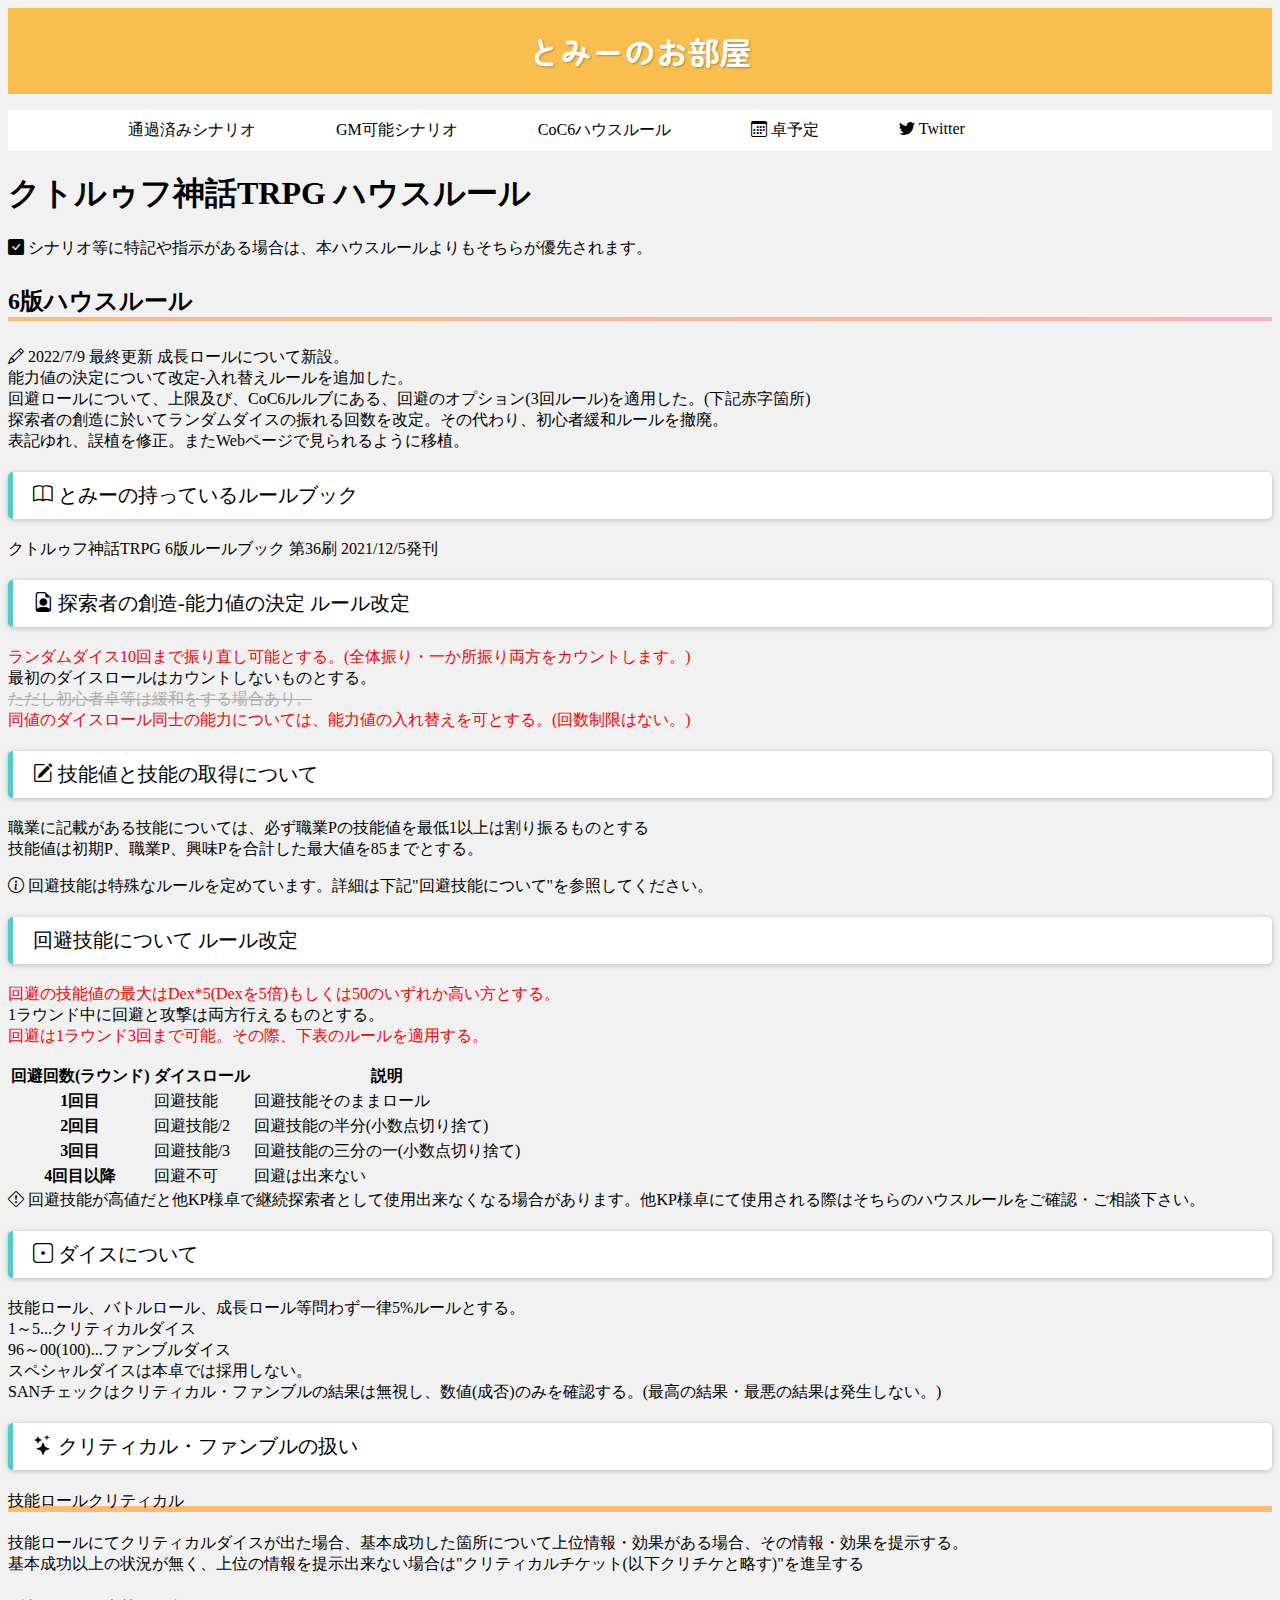
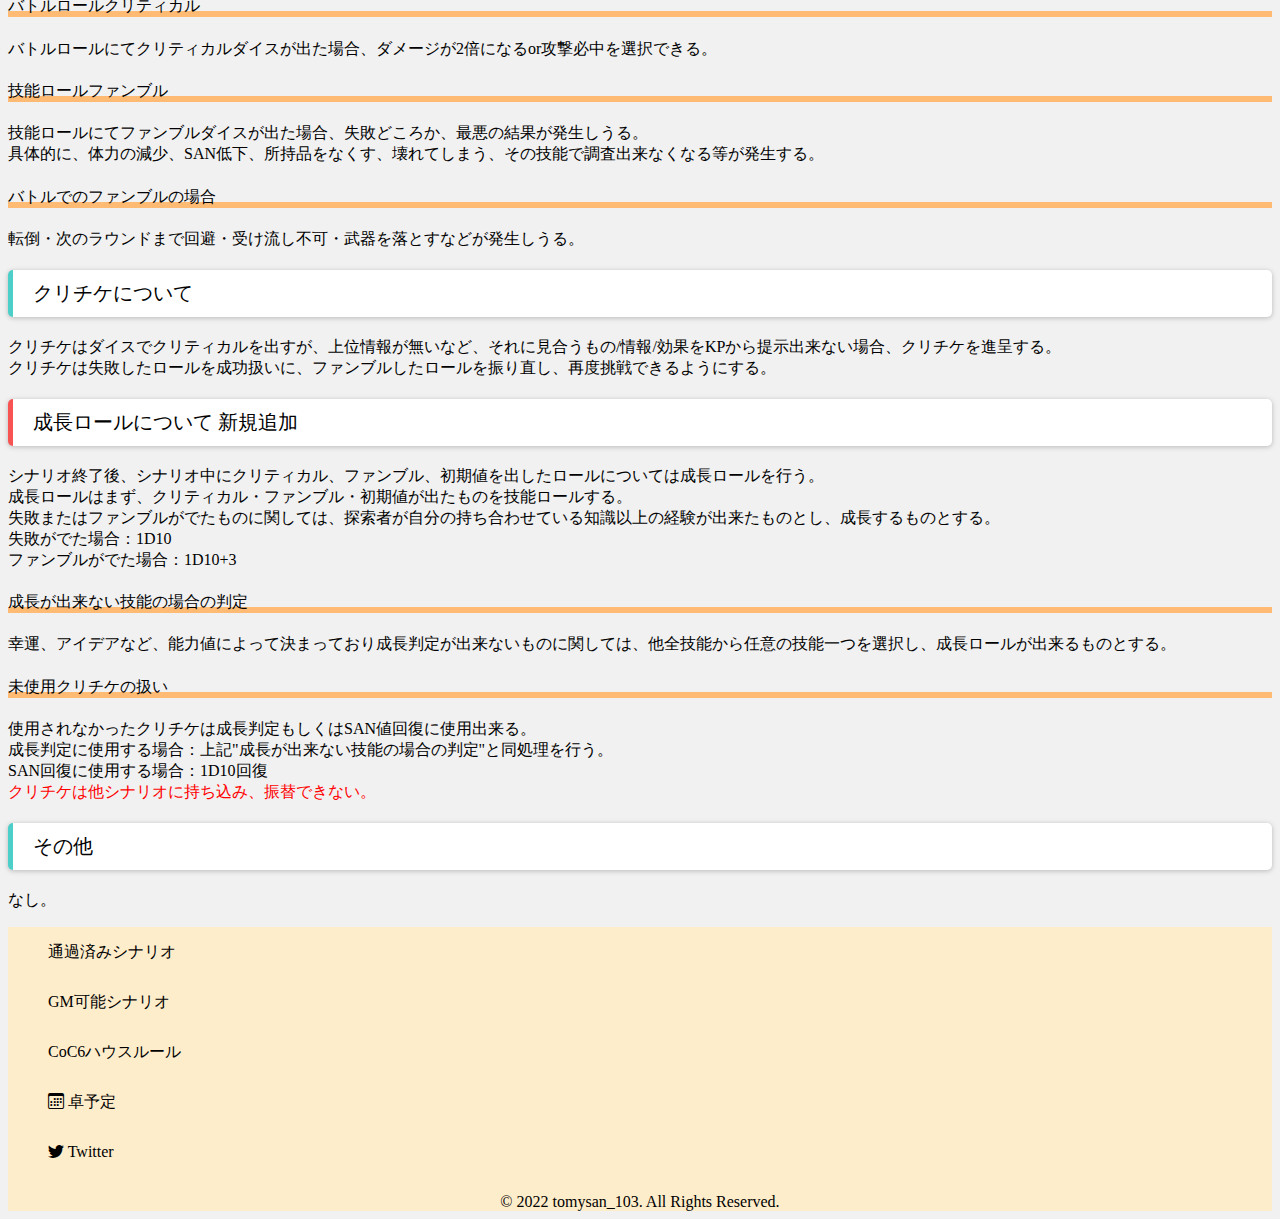
==== cochouserule.html @ fd196ecf "新規作成" ====
<!DOCTYPE html>
<html lang="ja">
<head>
  <meta charset="UTF-8">
  <meta http-equiv="X-UA-Compatible" content="IE=edge">
  <meta name="viewport" content="width=device-width, initial-scale=1.0">
  <title>とみーのお部屋</title>
  <link href="https://cdn.jsdelivr.net/npm/bootstrap@5.0.2/dist/css/bootstrap.min.css" rel="stylesheet" integrity="sha384-EVSTQN3/azprG1Anm3QDgpJLIm9Nao0Yz1ztcQTwFspd3yD65VohhpuuCOmLASjC" crossorigin="anonymous">
  <link rel="stylesheet" href="https://cdn.jsdelivr.net/npm/bootstrap-icons@1.8.0/font/bootstrap-icons.css">
  <link rel="stylesheet" href="css/style.css">
</head>
<body>
  <header>
    <div class="header-logo container-fluid">
      <h1>とみーのお部屋</h1>
    </div>
    <div class="header-menu">
      <ul>
        <li><a href="passscenario.html" class="menu-list">通過済みシナリオ</a></li>
        <li><a href="gmlist.html" class="menu-list">GM可能シナリオ</a></li>
        <li><a href="cochouserule.html" class="menu-list">CoC6ハウスルール</a></li>
        <li><a href="https://freecalend.com/open/mem146824_nopopon" class="menu-list"><i class="bi bi-calendar3"></i> 卓予定</a></li>
        <li><a href="https://twitter.com/tomysan_103" class="menu-list"><i class="bi bi-twitter"></i> Twitter</a></li>
      </ul>
    </div>
    <div class="dropdown container-fluid header-menu-sp">
      <button class="btn btn-secondary dropdown-toggle" type="button" id="dropdownMenu2" data-bs-toggle="dropdown" aria-expanded="false">
        メニュー
      </button>
      <ul class="dropdown-menu" aria-labelledby="dropdownMenu2">
        <li><button class="dropdown-item" type="button"><a href="passscenario.html" class="menu-list">通過済みシナリオ</a></button></li>
        <li><button class="dropdown-item" type="button"><a href="gmlist.html" class="menu-list">GM可能シナリオ</a></button></li>
        <li><button class="dropdown-item" type="button"><a href="cochouserule.html" class="menu-list">CoC6ハウスルール</a></button></li>
        <li><button class="dropdown-item" type="button"><a href="https://freecalend.com/open/mem146824_nopopon" class="menu-list"><i class="bi bi-calendar3"></i> 卓予定</a></button></li>
        <li><button class="dropdown-item" type="button"><a href="https://twitter.com/tomysan_103" class="menu-list"><i class="bi bi-twitter"></i> Twitter</a></button></li>
      </ul>
    </div>
  </header>
  <div class="content-main container-md">
    <h1>クトルゥフ神話TRPG ハウスルール</h1>
    <div class="alert alert-info" role="alert"><i class="bi bi-check-square-fill"></i> シナリオ等に特記や指示がある場合は、本ハウスルールよりもそちらが優先されます。</div>
    <h2>6版ハウスルール</h2>
    <div class="alert alert-info" role="alert"><i class="bi bi-pencil"></i> 2022/7/9 最終更新 成長ロールについて新設。<br>能力値の決定について改定-入れ替えルールを追加した。<br>回避ロールについて、上限及び、CoC6ルルブにある、回避のオプション(3回ルール)を適用した。(下記赤字箇所)<br>探索者の創造に於いてランダムダイスの振れる回数を改定。その代わり、初心者緩和ルールを撤廃。<br>表記ゆれ、誤植を修正。またWebページで見られるように移植。</div>
    <h3><i class="bi bi-book"></i> とみーの持っているルールブック</h3>
    <p>クトルゥフ神話TRPG 6版ルールブック 第36刷 2021/12/5発刊</p>
    <h3><i class="bi bi-file-earmark-person"></i> 探索者の創造-能力値の決定 <span class="badge bg-info text-dark">ルール改定</span></h3>
    <p><span class="important-text">ランダムダイス10回まで振り直し可能とする。(全体振り・一か所振り両方をカウントします。)</span><br>
    最初のダイスロールはカウントしないものとする。<br>
    <span class="delete-rule">ただし初心者卓等は緩和をする場合あり。</span><br>
    <span class="important-text">同値のダイスロール同士の能力については、能力値の入れ替えを可とする。(回数制限はない。)</span></p>
    <h3><i class="bi bi-pencil-square"></i> 技能値と技能の取得について</h3>
    <p>職業に記載がある技能については、必ず職業Pの技能値を最低1以上は割り振るものとする<br>
    技能値は初期P、職業P、興味Pを合計した最大値を85までとする。</p>
    <div class="alert alert-warning" role="alert"><i class="bi bi-info-circle"></i> 回避技能は特殊なルールを定めています。詳細は下記"回避技能について"を参照してください。</div>
    <h3>回避技能について  <span class="badge bg-info text-dark">ルール改定</span></h3>
    <p><span class="important-text">回避の技能値の最大はDex*5(Dexを5倍)もしくは50のいずれか高い方とする。</span><br>
    1ラウンド中に回避と攻撃は両方行えるものとする。<br>
    <span class="important-text">回避は1ラウンド3回まで可能。その際、下表のルールを適用する。</span></p>
    <table class="table">
      <thead>
        <tr>
          <th scope="col">回避回数(ラウンド)</th>
          <th scope="col">ダイスロール</th>
          <th scope="col">説明</th>
        </tr>
      </thead>
      <tbody>
        <tr>
          <th scope="row">1回目</th>
          <td>回避技能</td>
          <td>回避技能そのままロール</td>
        </tr>
        <tr>
          <th scope="row">2回目</th>
          <td>回避技能/2</td>
          <td>回避技能の半分(小数点切り捨て)</td>
        </tr>
        <tr>
          <th scope="row">3回目</th>
          <td>回避技能/3</td>
          <td>回避技能の三分の一(小数点切り捨て)</td>
        </tr>
        <tr>
          <th scope="row">4回目以降</th>
          <td>回避不可</td>
          <td>回避は出来ない</td>
        </tr>
      </tbody>
    </table>
    <div class="alert alert-danger" role="alert"><i class="bi bi-exclamation-diamond"></i> 回避技能が高値だと他KP様卓で継続探索者として使用出来なくなる場合があります。他KP様卓にて使用される際はそちらのハウスルールをご確認・ご相談下さい。</div>
    <h3><i class="bi bi-dice-1"></i> ダイスについて</h3>
    <p>技能ロール、バトルロール、成長ロール等問わず一律5%ルールとする。<br>
    1～5...クリティカルダイス<br>
    96～00(100)...ファンブルダイス<br>
    スペシャルダイスは本卓では採用しない。<br>
    SANチェックはクリティカル・ファンブルの結果は無視し、数値(成否)のみを確認する。(最高の結果・最悪の結果は発生しない。)</p>
    <h3><i class="bi bi-stars"></i> クリティカル・ファンブルの扱い</h3>
    <h4>技能ロールクリティカル</h4>
    <p>技能ロールにてクリティカルダイスが出た場合、基本成功した箇所について上位情報・効果がある場合、その情報・効果を提示する。<br>
    基本成功以上の状況が無く、上位の情報を提示出来ない場合は"クリティカルチケット(以下クリチケと略す)"を進呈する</p>
    <h4>バトルロールクリティカル</h4>
    <p>バトルロールにてクリティカルダイスが出た場合、ダメージが2倍になるor攻撃必中を選択できる。</p>
    <h4>技能ロールファンブル</h4>
    <p>技能ロールにてファンブルダイスが出た場合、失敗どころか、最悪の結果が発生しうる。<br>
    具体的に、体力の減少、SAN低下、所持品をなくす、壊れてしまう、その技能で調査出来なくなる等が発生する。</p>
    <h4>バトルでのファンブルの場合</h4>
    <p>転倒・次のラウンドまで回避・受け流し不可・武器を落とすなどが発生しうる。</p>
    <h3>クリチケについて</h3>
    <p>クリチケはダイスでクリティカルを出すが、上位情報が無いなど、それに見合うもの/情報/効果をKPから提示出来ない場合、クリチケを進呈する。<br>
    クリチケは失敗したロールを成功扱いに、ファンブルしたロールを振り直し、再度挑戦できるようにする。</p>
    <h3 class="new-rule">成長ロールについて <span class="badge bg-primary">新規追加</span></h3>
    <p>シナリオ終了後、シナリオ中にクリティカル、ファンブル、初期値を出したロールについては成長ロールを行う。<br>
    成長ロールはまず、クリティカル・ファンブル・初期値が出たものを技能ロールする。<br>
    失敗またはファンブルがでたものに関しては、探索者が自分の持ち合わせている知識以上の経験が出来たものとし、成長するものとする。<br>
    失敗がでた場合：1D10<br>
    ファンブルがでた場合：1D10+3</p>
    <h4>成長が出来ない技能の場合の判定</h4>
    <p>幸運、アイデアなど、能力値によって決まっており成長判定が出来ないものに関しては、他全技能から任意の技能一つを選択し、成長ロールが出来るものとする。</p>
    <h4>未使用クリチケの扱い</h4>
    <p>使用されなかったクリチケは成長判定もしくはSAN値回復に使用出来る。<br>
    成長判定に使用する場合：上記"成長が出来ない技能の場合の判定"と同処理を行う。<br>
    SAN回復に使用する場合：1D10回復<br>
    <span class="important-text">クリチケは他シナリオに持ち込み、振替できない。</span></p>
    <h3>その他</h3>
    <p>なし。</p>
  </div>
  <footer>
    <div class="footer-menu">
      <ul>
        <li><a href="passscenario.html" class="menu-list footer-list">通過済みシナリオ</a></li>
        <li><a href="gmlist.html" class="menu-list footer-list">GM可能シナリオ</a></li>
        <li><a href="cochouserule.html" class="menu-list footer-list">CoC6ハウスルール</a></li>
        <li><a href="https://freecalend.com/open/mem146824_nopopon" class="menu-list footer-list"><i class="bi bi-calendar3"></i> 卓予定</a></li>
        <li><a href="https://twitter.com/tomysan_103" class="menu-list footer-list"><i class="bi bi-twitter"></i> Twitter</a></li>
      </ul>
    </div>
    <div class="footer-copyright">
      <p>&copy; 2022 tomysan_103. All Rights Reserved.</p>
    </div>
  </footer>
  <script src="https://cdn.jsdelivr.net/npm/bootstrap@5.0.2/dist/js/bootstrap.bundle.min.js" integrity="sha384-MrcW6ZMFYlzcLA8Nl+NtUVF0sA7MsXsP1UyJoMp4YLEuNSfAP+JcXn/tWtIaxVXM" crossorigin="anonymous"></script>
</body>
</html>
---- css/style.css ----
@charset "UTF-8";
@import url('https://fonts.googleapis.com/css2?family=Zen+Maru+Gothic&display=swap');
body {
  background-color: #f1f1f1;
}
.header-logo {
  background-color: rgb(249, 191, 78);
  padding: 20px 0;
  text-align: center;
}
.header-logo h1 {
  margin: 0;
  font-family: 'Zen Maru Gothic', sans-serif;
  color: #ffffff;
  text-shadow: 1px 1px 2px rgba(0, 0, 0, 0.3);
}
.header-menu {
  background-color: #ffffff;
}
.header-menu ul {
  display: flex;
  list-style: none;
  padding: 0 0 0 80px;
}
.header-menu li {
  padding: 10px 20px;
}
.header-menu a {
  padding: 10px 20px;
}
.header-menu-sp {
  display: none;
}
.menu-list {
  text-decoration: none;
  color: #000000;
  transition: all 0.2s;
}
.menu-list:hover {
  color: rgb(205, 229, 197);
}
h2 {
  position: relative;
  padding: 0.25em 0;
}
h2:after {
  content: "";
  display: block;
  height: 4px;
  background: -webkit-linear-gradient(to right, rgb(255, 186, 115), #ffb2b2);
  background: linear-gradient(to right, rgb(255, 186, 115), #ffb2b2);
}
h3 {
  border-left: 5px solid #4ccfc9;
  border-radius: 5px;
  text-align: left;
  background-color: #ffffff;
  padding: 10px 20px;
  box-shadow: 0 1px 6px rgba(0, 0, 0, 0.12),0 1px 4px rgba(0, 0, 0, 0.12);
  font-size: 20px;
  font-weight: normal;
}
h4 {
  background: linear-gradient(transparent 70%, #ffba73 70%);
  font-weight: normal;
}
.gm-list {
  margin: 50px 0;
}
.cockp-list h3 {
  border-left: 5px solid #f75353;
}
.new-rule {
  border-left: 5px solid #f75353;
}
.change-rule {
  background: linear-gradient(transparent 60%, rgba(255, 255, 255, 0) 60%, #ffc0cb 85%);
}
.important-text {
  color: red;
}
.delete-rule {
  color: #acacac;
  text-decoration: line-through;
}
footer {
  background-color: rgb(254, 237, 203);
}
.footer-menu a {
  text-decoration: none;
  color: #000000;
}
.footer-menu ul {
  list-style: none;
}
.footer-copyright {
  text-align: center;
}
.footer-list {
  line-height: 50px;
}
.footer-copyright p {
  margin: 0;
}

@media (max-width: 960px) {
  .header-menu ul {
    padding: 0 0 0 20px;
  }
}

@media (max-width: 900px) {
  .header-menu {
    display: none;
  }
  .header-menu-sp {
    display: inline;
    position: fixed;
    top: 10px;
    left: 5px;
    z-index: 10;
  }
}
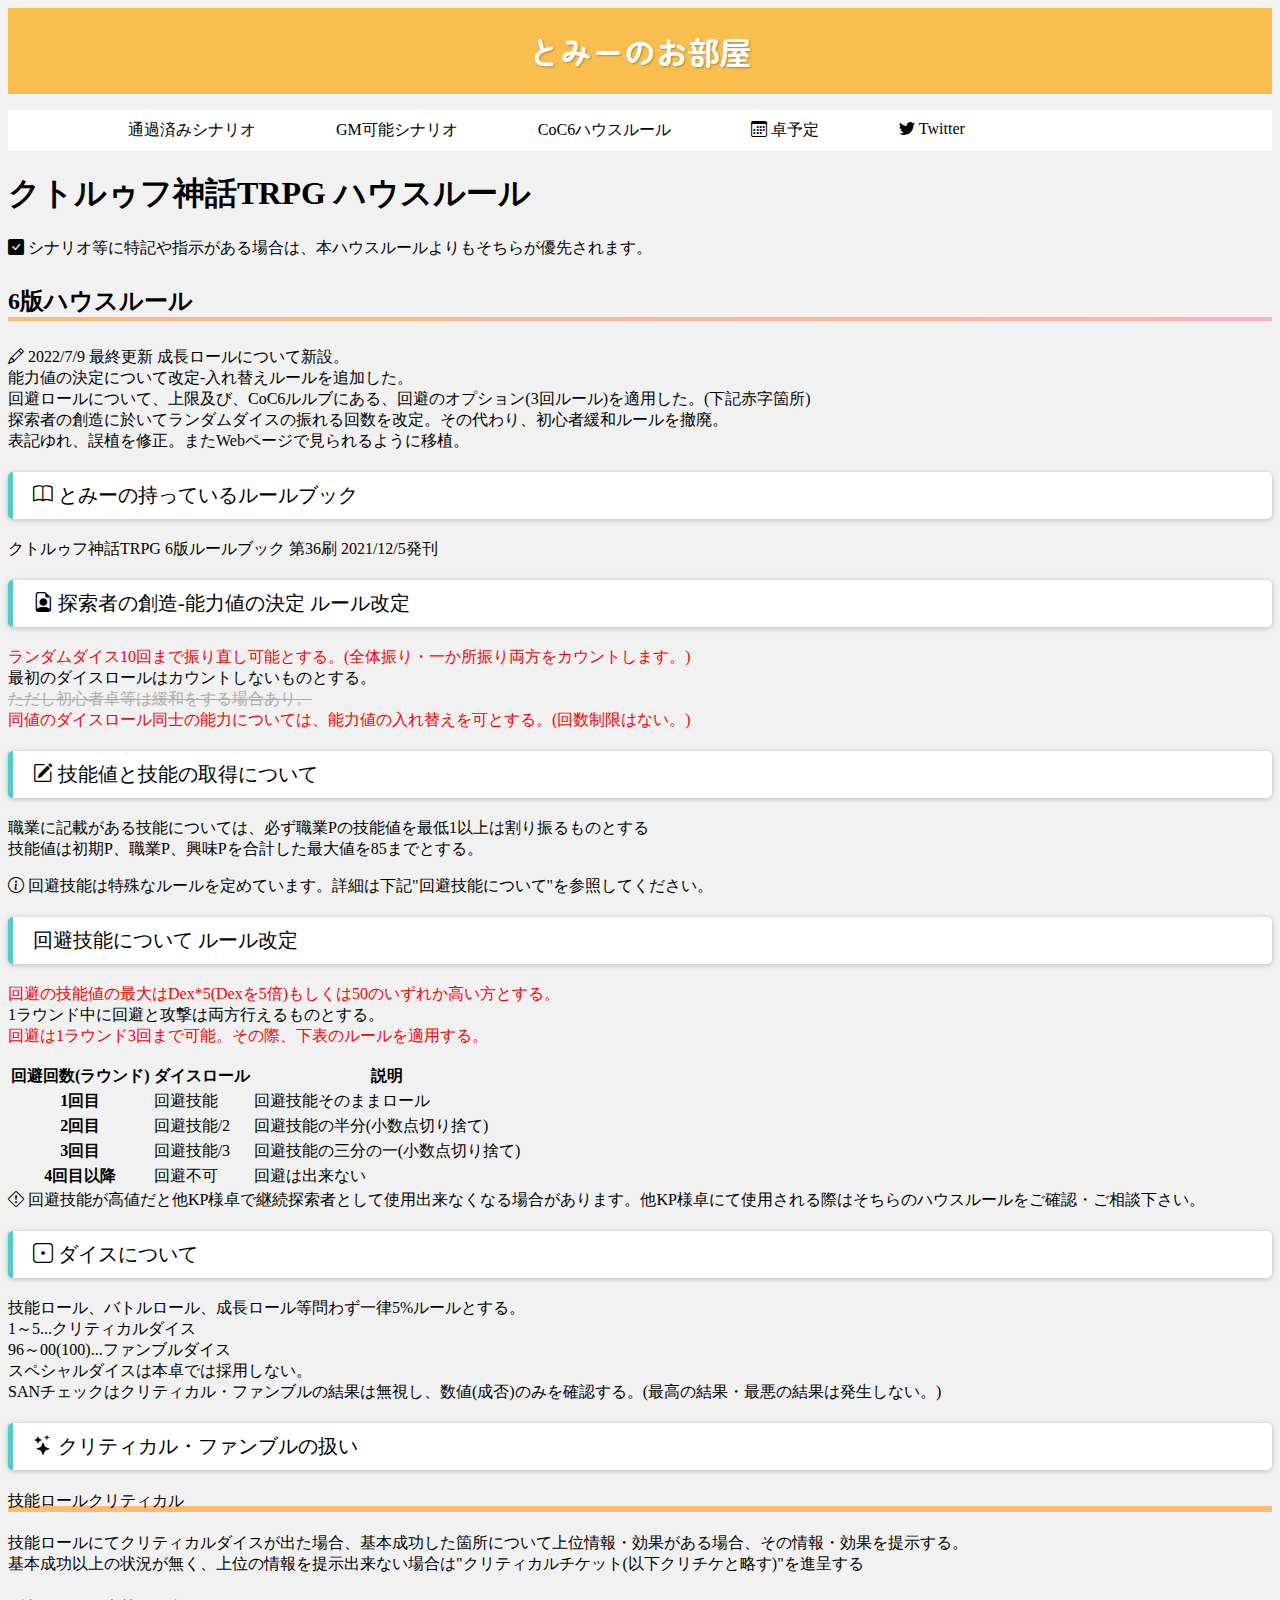
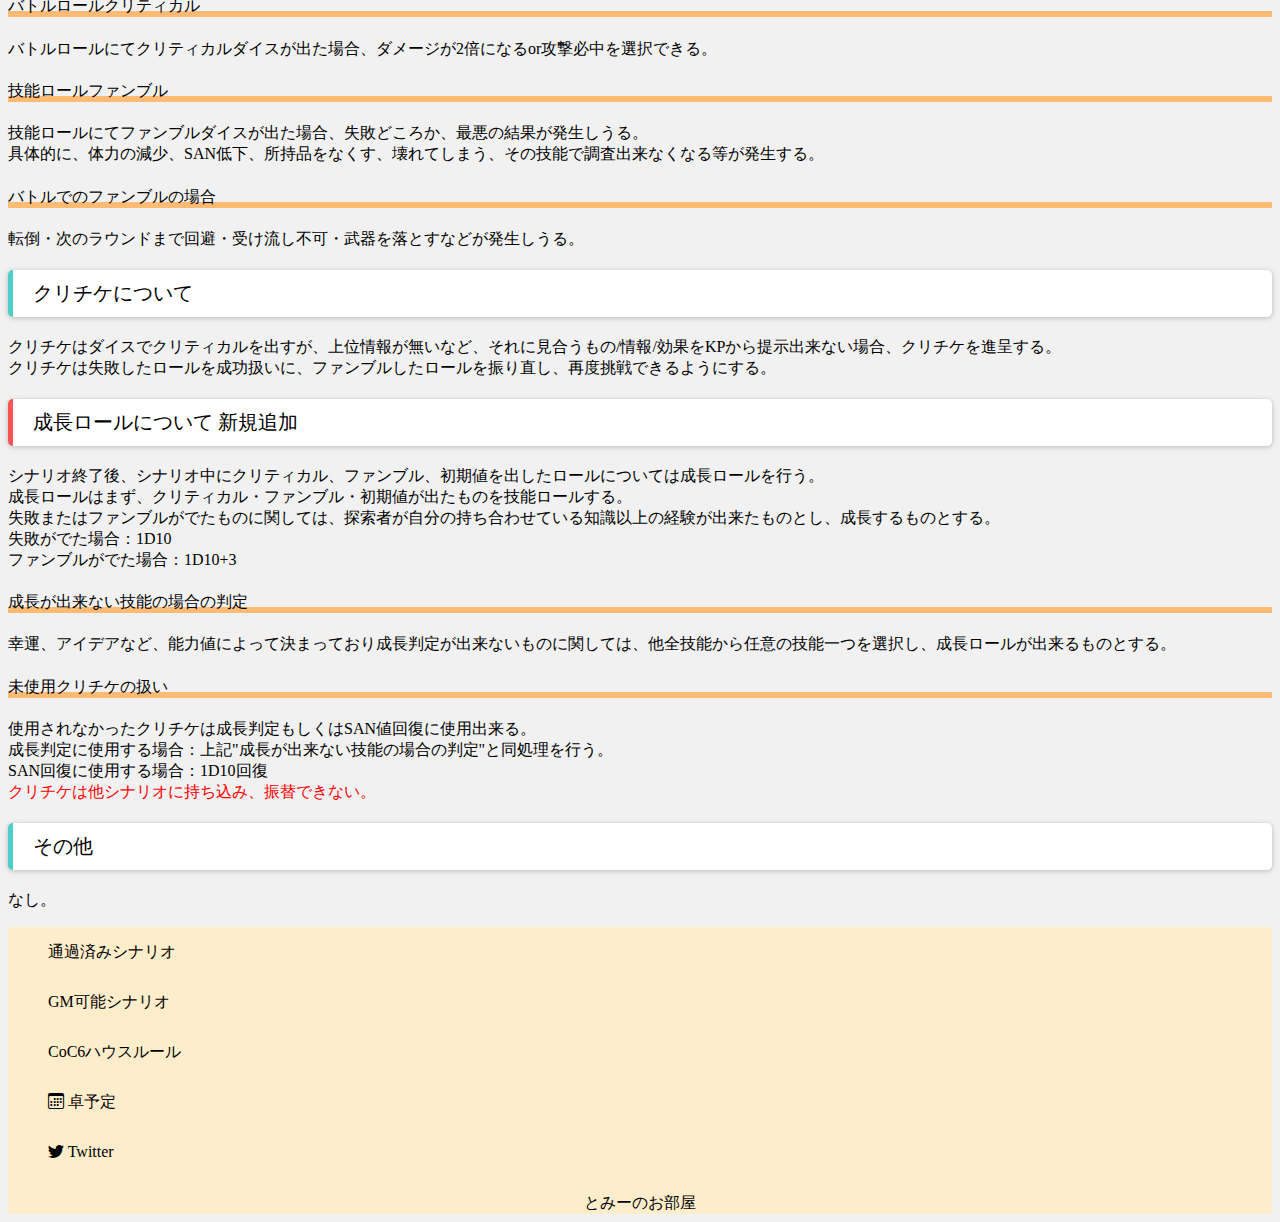
==== commit 6860343c: "誤字修正" ====
--- a/cochouserule.html
+++ b/cochouserule.html
@@ -135,7 +135,7 @@
       </ul>
     </div>
     <div class="footer-copyright">
-      <p>&copy; 2022 tomysan_103. All Rights Reserved.</p>
+      <p>とみーのお部屋</p>
     </div>
   </footer>
   <script src="https://cdn.jsdelivr.net/npm/bootstrap@5.0.2/dist/js/bootstrap.bundle.min.js" integrity="sha384-MrcW6ZMFYlzcLA8Nl+NtUVF0sA7MsXsP1UyJoMp4YLEuNSfAP+JcXn/tWtIaxVXM" crossorigin="anonymous"></script>
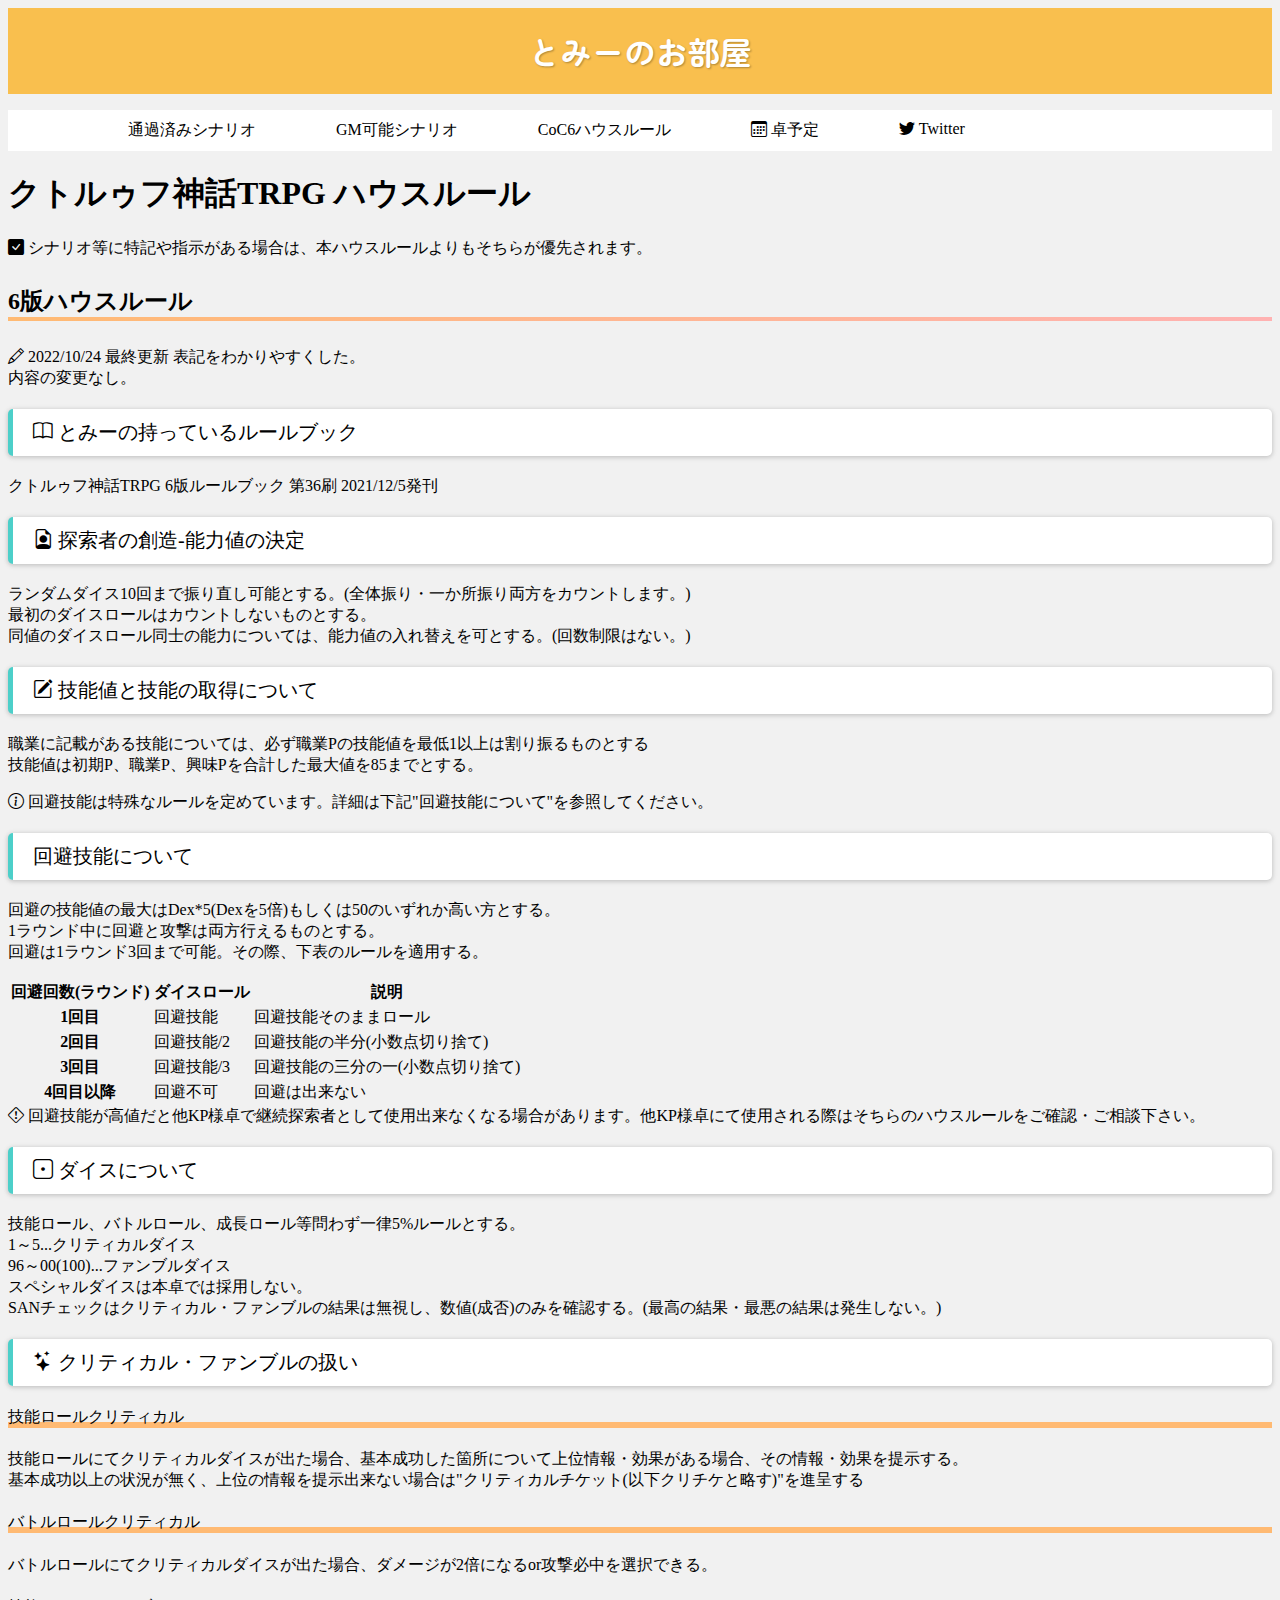
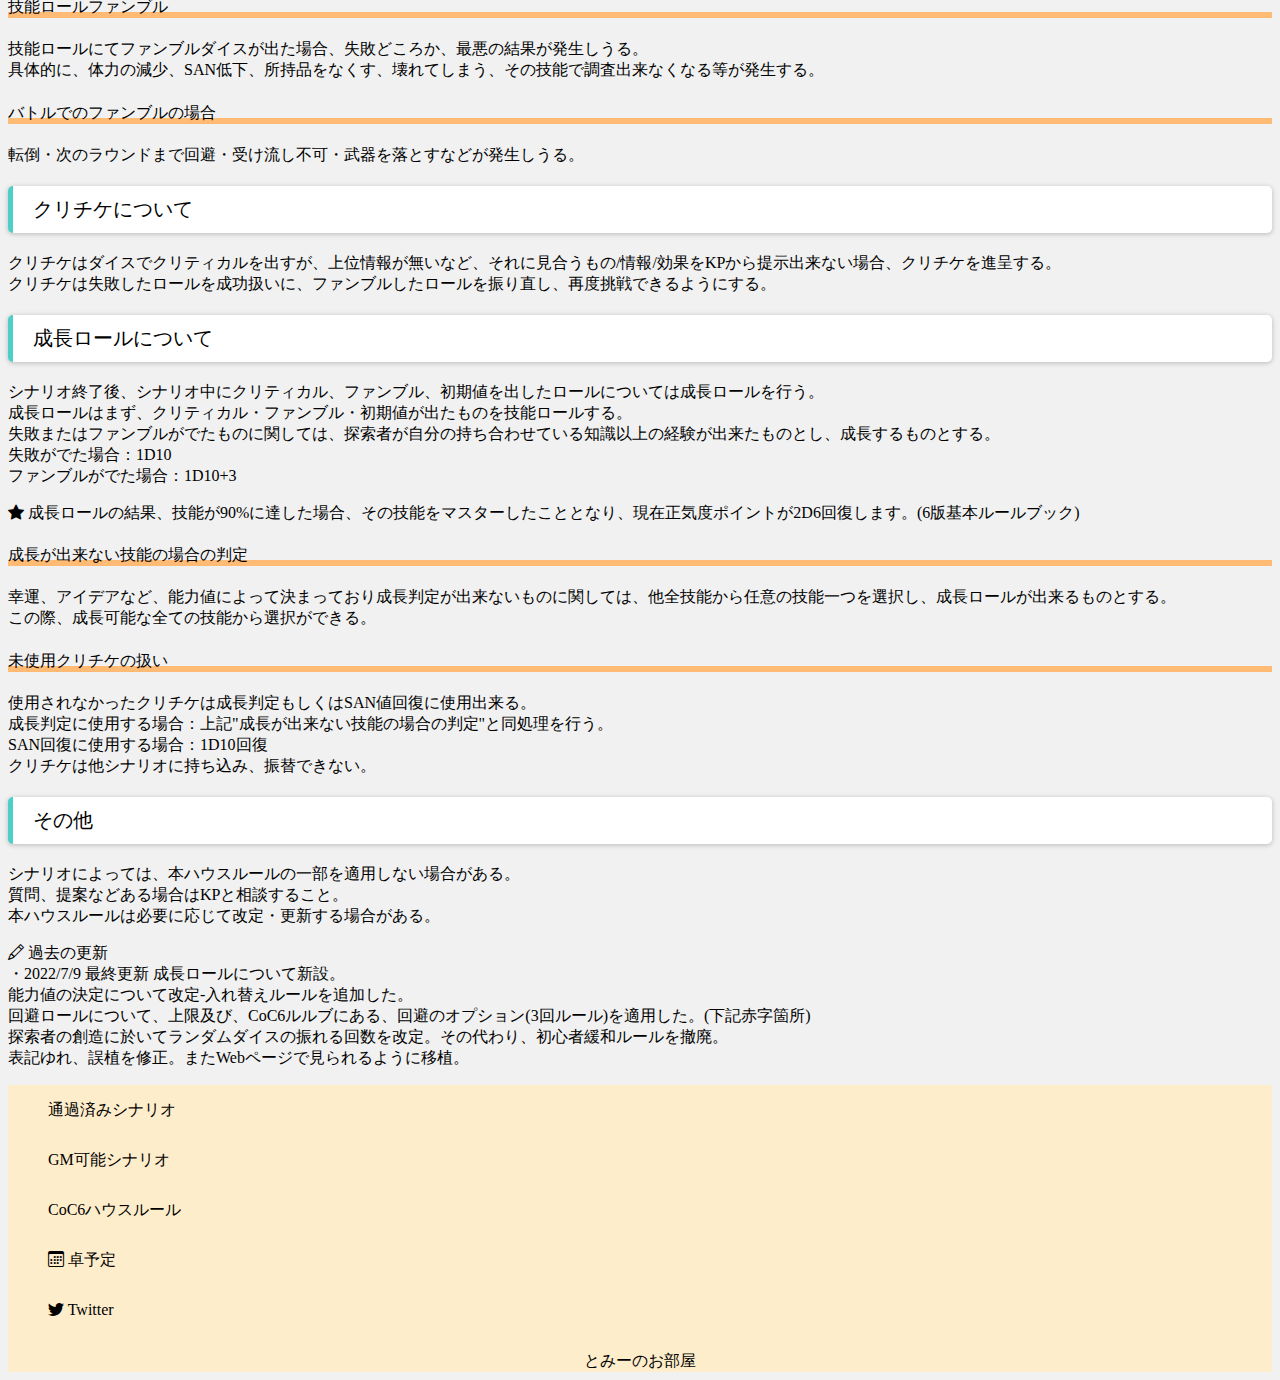
==== commit 306a3e18: "htmlコンテンツの追加" ====
--- a/cochouserule.html
+++ b/cochouserule.html
@@ -4,6 +4,10 @@
   <meta charset="UTF-8">
   <meta http-equiv="X-UA-Compatible" content="IE=edge">
   <meta name="viewport" content="width=device-width, initial-scale=1.0">
+  <meta name="description" content="とみーのお部屋へようこそ！とみーのTRPG通過シナリオ、GM可能シナリオ、ハウスルール等をまとめたサイトです。">
+  <meta name="theme-color" content="orange">
+  <!--Googleの検索結果に表示しない設定。公開するときは下一行を消す。-->
+  <meta name="robots" content="noindex, nofollow">
   <title>とみーのお部屋</title>
   <link href="https://cdn.jsdelivr.net/npm/bootstrap@5.0.2/dist/css/bootstrap.min.css" rel="stylesheet" integrity="sha384-EVSTQN3/azprG1Anm3QDgpJLIm9Nao0Yz1ztcQTwFspd3yD65VohhpuuCOmLASjC" crossorigin="anonymous">
   <link rel="stylesheet" href="https://cdn.jsdelivr.net/npm/bootstrap-icons@1.8.0/font/bootstrap-icons.css">
@@ -40,22 +44,21 @@
     <h1>クトルゥフ神話TRPG ハウスルール</h1>
     <div class="alert alert-info" role="alert"><i class="bi bi-check-square-fill"></i> シナリオ等に特記や指示がある場合は、本ハウスルールよりもそちらが優先されます。</div>
     <h2>6版ハウスルール</h2>
-    <div class="alert alert-info" role="alert"><i class="bi bi-pencil"></i> 2022/7/9 最終更新 成長ロールについて新設。<br>能力値の決定について改定-入れ替えルールを追加した。<br>回避ロールについて、上限及び、CoC6ルルブにある、回避のオプション(3回ルール)を適用した。(下記赤字箇所)<br>探索者の創造に於いてランダムダイスの振れる回数を改定。その代わり、初心者緩和ルールを撤廃。<br>表記ゆれ、誤植を修正。またWebページで見られるように移植。</div>
+    <div class="alert alert-info" role="alert"><i class="bi bi-pencil"></i> 2022/10/24 最終更新 表記をわかりやすくした。<br>内容の変更なし。</div>
     <h3><i class="bi bi-book"></i> とみーの持っているルールブック</h3>
     <p>クトルゥフ神話TRPG 6版ルールブック 第36刷 2021/12/5発刊</p>
-    <h3><i class="bi bi-file-earmark-person"></i> 探索者の創造-能力値の決定 <span class="badge bg-info text-dark">ルール改定</span></h3>
-    <p><span class="important-text">ランダムダイス10回まで振り直し可能とする。(全体振り・一か所振り両方をカウントします。)</span><br>
+    <h3><i class="bi bi-file-earmark-person"></i> 探索者の創造-能力値の決定</h3>
+    <p>ランダムダイス10回まで振り直し可能とする。(全体振り・一か所振り両方をカウントします。)<br>
     最初のダイスロールはカウントしないものとする。<br>
-    <span class="delete-rule">ただし初心者卓等は緩和をする場合あり。</span><br>
-    <span class="important-text">同値のダイスロール同士の能力については、能力値の入れ替えを可とする。(回数制限はない。)</span></p>
+    同値のダイスロール同士の能力については、能力値の入れ替えを可とする。(回数制限はない。)</p>
     <h3><i class="bi bi-pencil-square"></i> 技能値と技能の取得について</h3>
     <p>職業に記載がある技能については、必ず職業Pの技能値を最低1以上は割り振るものとする<br>
     技能値は初期P、職業P、興味Pを合計した最大値を85までとする。</p>
     <div class="alert alert-warning" role="alert"><i class="bi bi-info-circle"></i> 回避技能は特殊なルールを定めています。詳細は下記"回避技能について"を参照してください。</div>
-    <h3>回避技能について  <span class="badge bg-info text-dark">ルール改定</span></h3>
-    <p><span class="important-text">回避の技能値の最大はDex*5(Dexを5倍)もしくは50のいずれか高い方とする。</span><br>
+    <h3>回避技能について</h3>
+    <p>回避の技能値の最大はDex*5(Dexを5倍)もしくは50のいずれか高い方とする。<br>
     1ラウンド中に回避と攻撃は両方行えるものとする。<br>
-    <span class="important-text">回避は1ラウンド3回まで可能。その際、下表のルールを適用する。</span></p>
+    回避は1ラウンド3回まで可能。その際、下表のルールを適用する。</p>
     <table class="table">
       <thead>
         <tr>
@@ -108,21 +111,26 @@
     <h3>クリチケについて</h3>
     <p>クリチケはダイスでクリティカルを出すが、上位情報が無いなど、それに見合うもの/情報/効果をKPから提示出来ない場合、クリチケを進呈する。<br>
     クリチケは失敗したロールを成功扱いに、ファンブルしたロールを振り直し、再度挑戦できるようにする。</p>
-    <h3 class="new-rule">成長ロールについて <span class="badge bg-primary">新規追加</span></h3>
+    <h3>成長ロールについて</h3>
     <p>シナリオ終了後、シナリオ中にクリティカル、ファンブル、初期値を出したロールについては成長ロールを行う。<br>
     成長ロールはまず、クリティカル・ファンブル・初期値が出たものを技能ロールする。<br>
     失敗またはファンブルがでたものに関しては、探索者が自分の持ち合わせている知識以上の経験が出来たものとし、成長するものとする。<br>
     失敗がでた場合：1D10<br>
     ファンブルがでた場合：1D10+3</p>
+    <div class="alert alert-success" role="alert"><i class="bi bi-star-fill"></i> 成長ロールの結果、技能が90%に達した場合、その技能をマスターしたこととなり、現在正気度ポイントが2D6回復します。(6版基本ルールブック)</div>
     <h4>成長が出来ない技能の場合の判定</h4>
-    <p>幸運、アイデアなど、能力値によって決まっており成長判定が出来ないものに関しては、他全技能から任意の技能一つを選択し、成長ロールが出来るものとする。</p>
+    <p>幸運、アイデアなど、能力値によって決まっており成長判定が出来ないものに関しては、他全技能から任意の技能一つを選択し、成長ロールが出来るものとする。<br>
+    この際、成長可能な全ての技能から選択ができる。</p>
     <h4>未使用クリチケの扱い</h4>
     <p>使用されなかったクリチケは成長判定もしくはSAN値回復に使用出来る。<br>
     成長判定に使用する場合：上記"成長が出来ない技能の場合の判定"と同処理を行う。<br>
     SAN回復に使用する場合：1D10回復<br>
-    <span class="important-text">クリチケは他シナリオに持ち込み、振替できない。</span></p>
+    クリチケは他シナリオに持ち込み、振替できない。</p>
     <h3>その他</h3>
-    <p>なし。</p>
+    <p>シナリオによっては、本ハウスルールの一部を適用しない場合がある。<br>
+    質問、提案などある場合はKPと相談すること。<br>
+    本ハウスルールは必要に応じて改定・更新する場合がある。</p>
+    <div class="alert alert-dark" role="alert"><i class="bi bi-pencil"></i> 過去の更新<br>・2022/7/9 最終更新 成長ロールについて新設。<br>能力値の決定について改定-入れ替えルールを追加した。<br>回避ロールについて、上限及び、CoC6ルルブにある、回避のオプション(3回ルール)を適用した。(下記赤字箇所)<br>探索者の創造に於いてランダムダイスの振れる回数を改定。その代わり、初心者緩和ルールを撤廃。<br>表記ゆれ、誤植を修正。またWebページで見られるように移植。</div>
   </div>
   <footer>
     <div class="footer-menu">
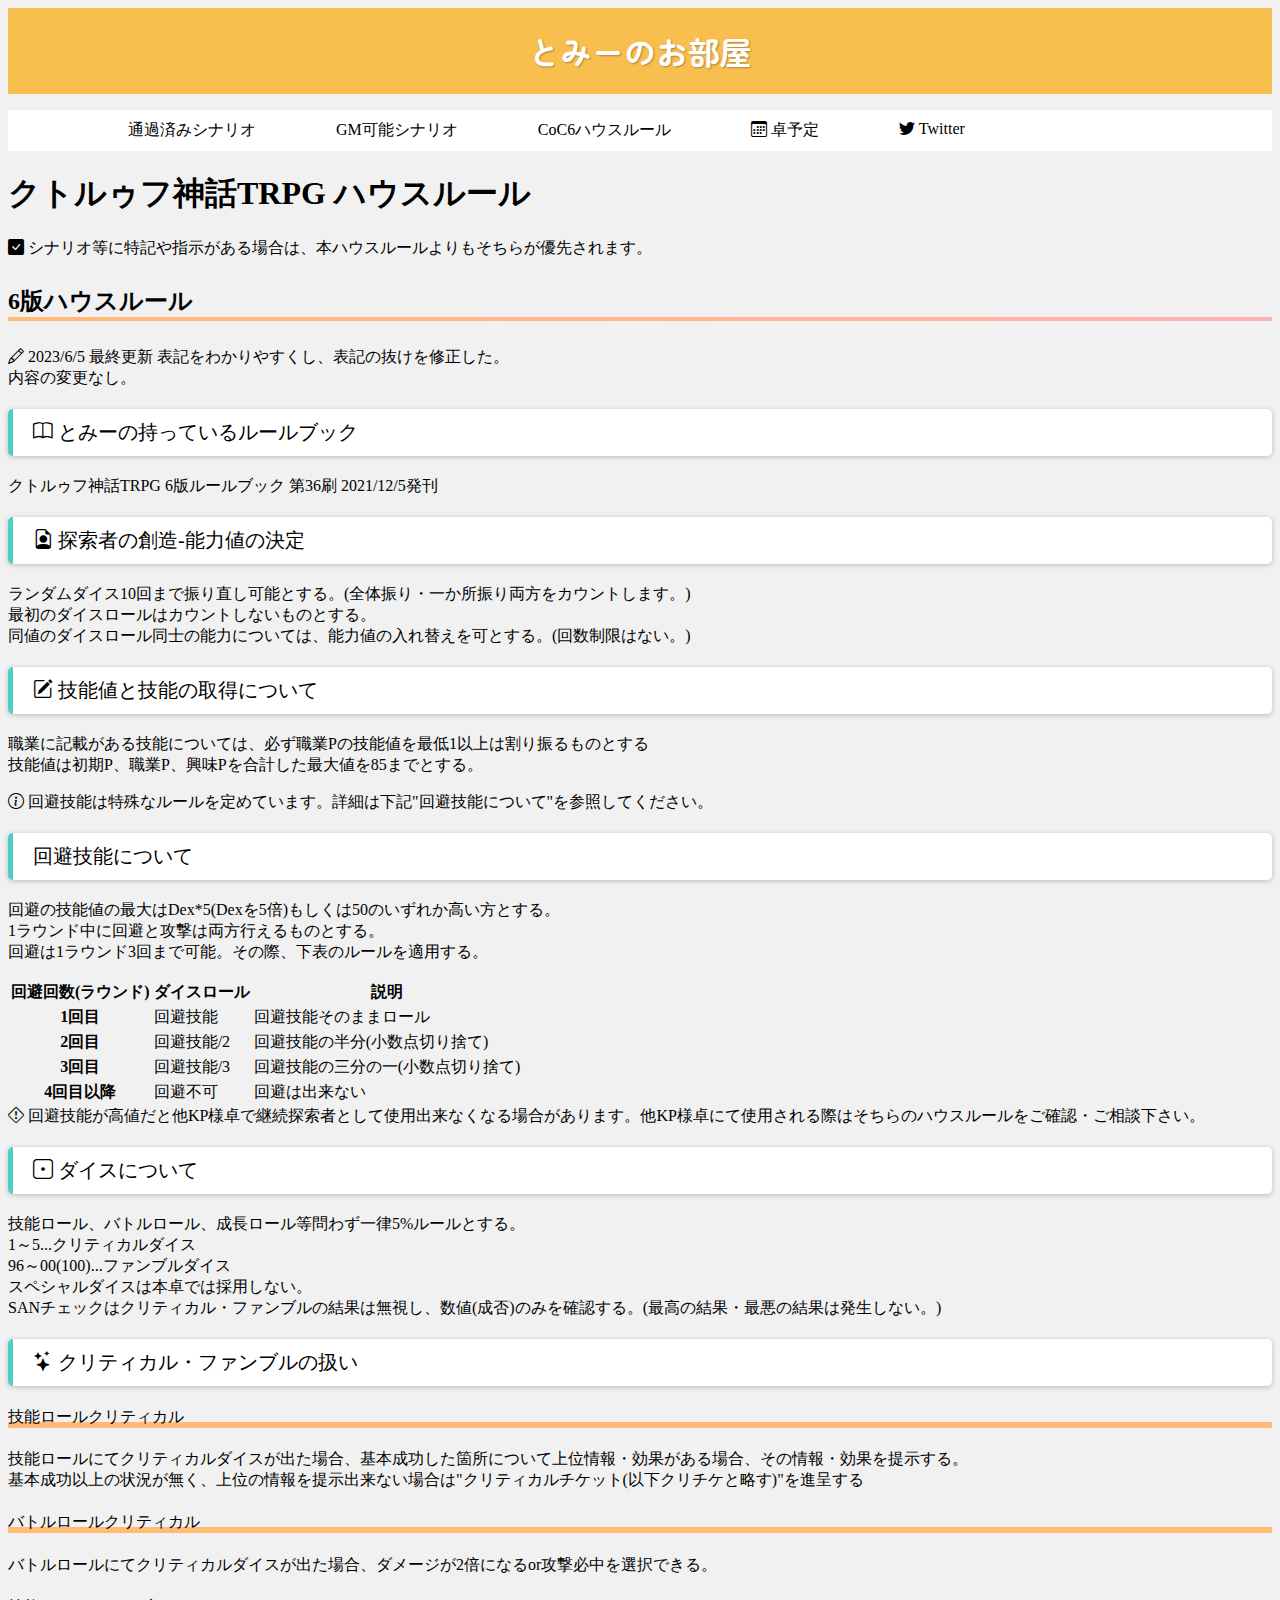
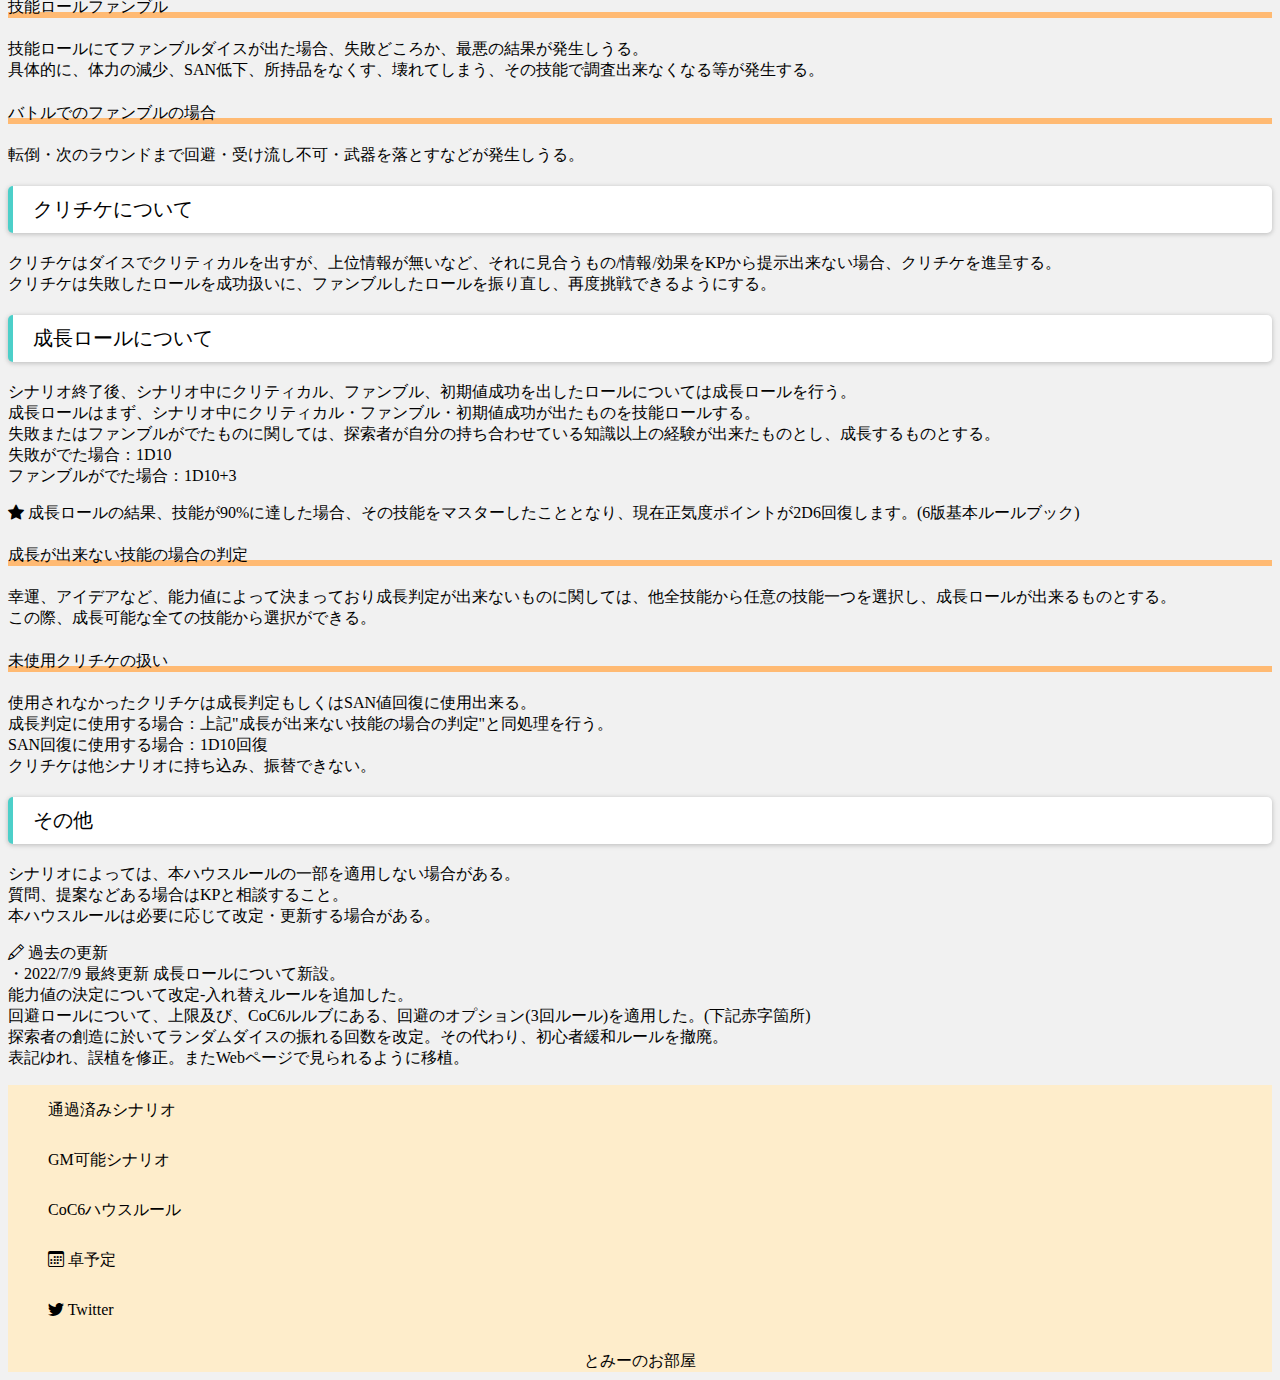
==== commit 311c0b74: "文章の追加 ハウスルールとシナリオ通過リストの内容を更新した。" ====
--- a/cochouserule.html
+++ b/cochouserule.html
@@ -44,7 +44,7 @@
     <h1>クトルゥフ神話TRPG ハウスルール</h1>
     <div class="alert alert-info" role="alert"><i class="bi bi-check-square-fill"></i> シナリオ等に特記や指示がある場合は、本ハウスルールよりもそちらが優先されます。</div>
     <h2>6版ハウスルール</h2>
-    <div class="alert alert-info" role="alert"><i class="bi bi-pencil"></i> 2022/10/24 最終更新 表記をわかりやすくした。<br>内容の変更なし。</div>
+    <div class="alert alert-info" role="alert"><i class="bi bi-pencil"></i> 2023/6/5 最終更新 表記をわかりやすくし、表記の抜けを修正した。<br>内容の変更なし。</div>
     <h3><i class="bi bi-book"></i> とみーの持っているルールブック</h3>
     <p>クトルゥフ神話TRPG 6版ルールブック 第36刷 2021/12/5発刊</p>
     <h3><i class="bi bi-file-earmark-person"></i> 探索者の創造-能力値の決定</h3>
@@ -112,8 +112,8 @@
     <p>クリチケはダイスでクリティカルを出すが、上位情報が無いなど、それに見合うもの/情報/効果をKPから提示出来ない場合、クリチケを進呈する。<br>
     クリチケは失敗したロールを成功扱いに、ファンブルしたロールを振り直し、再度挑戦できるようにする。</p>
     <h3>成長ロールについて</h3>
-    <p>シナリオ終了後、シナリオ中にクリティカル、ファンブル、初期値を出したロールについては成長ロールを行う。<br>
-    成長ロールはまず、クリティカル・ファンブル・初期値が出たものを技能ロールする。<br>
+    <p>シナリオ終了後、シナリオ中にクリティカル、ファンブル、初期値成功を出したロールについては成長ロールを行う。<br>
+    成長ロールはまず、シナリオ中にクリティカル・ファンブル・初期値成功が出たものを技能ロールする。<br>
     失敗またはファンブルがでたものに関しては、探索者が自分の持ち合わせている知識以上の経験が出来たものとし、成長するものとする。<br>
     失敗がでた場合：1D10<br>
     ファンブルがでた場合：1D10+3</p>
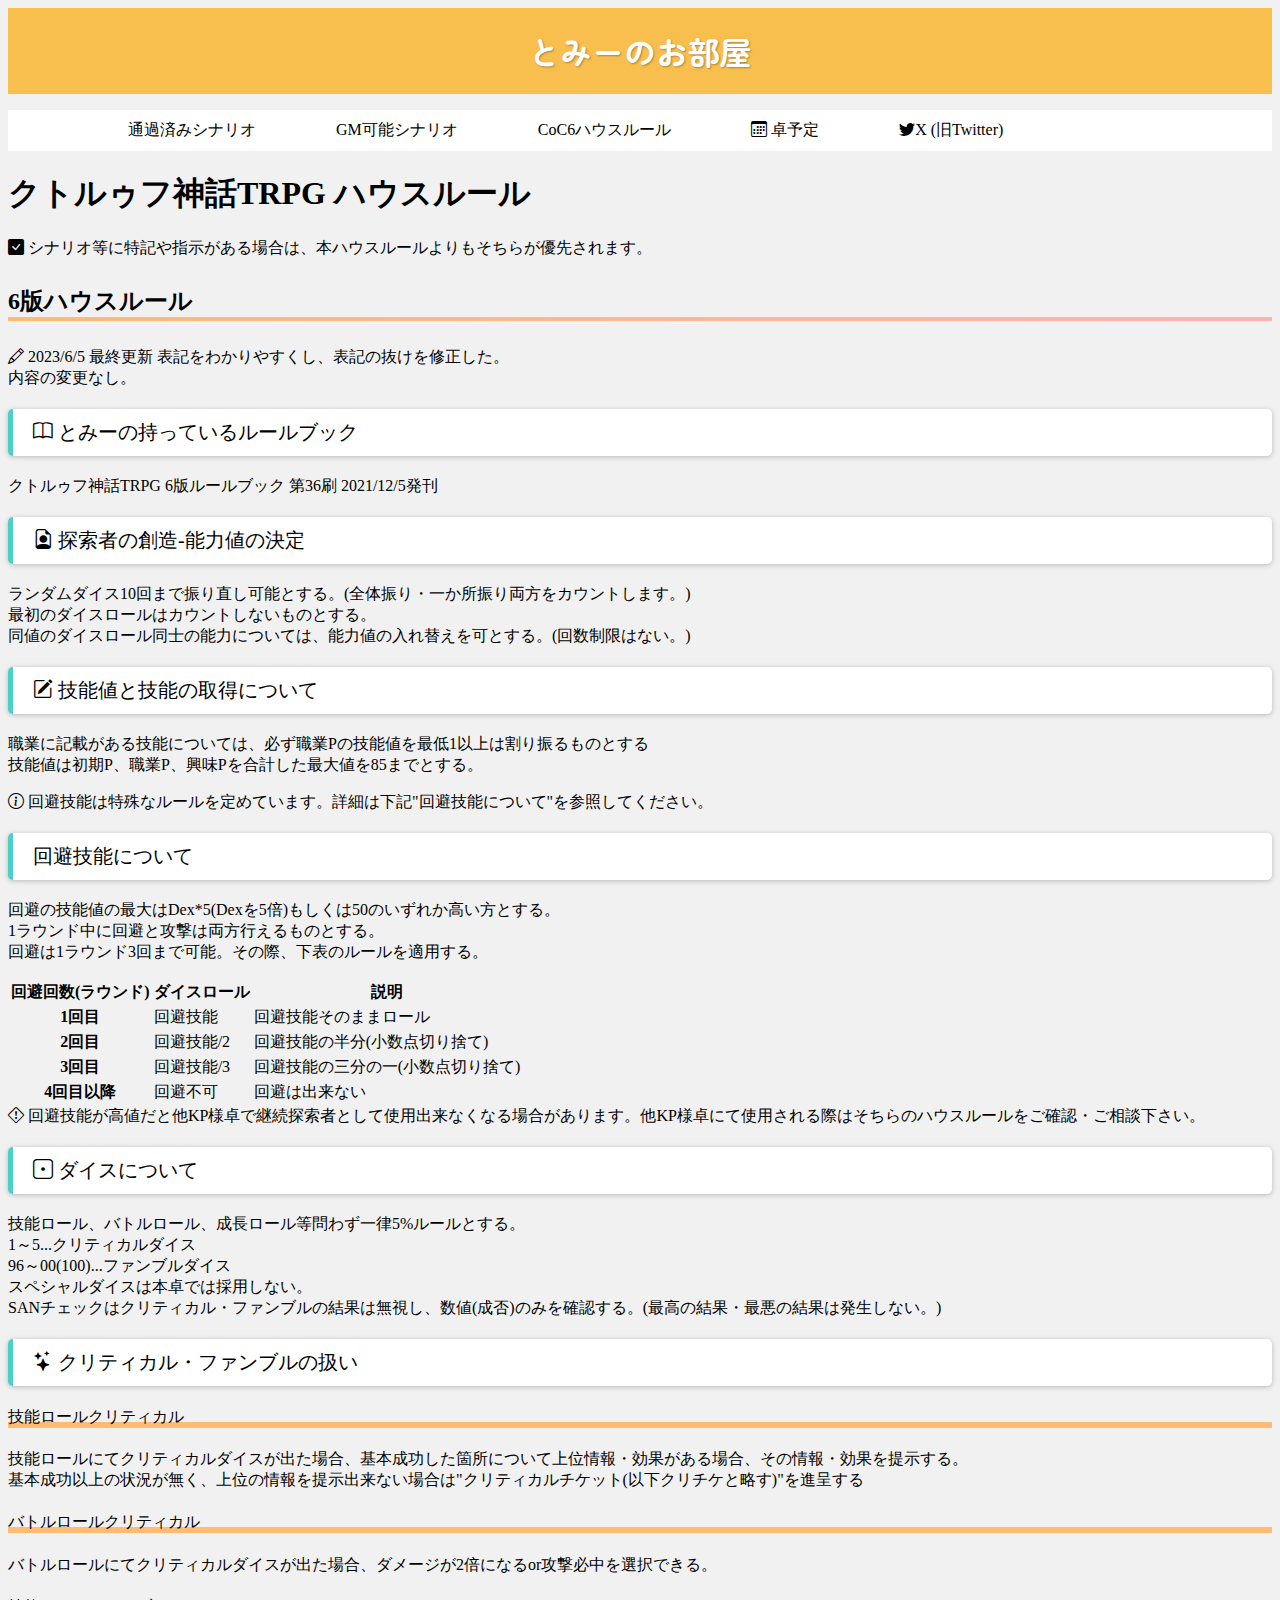
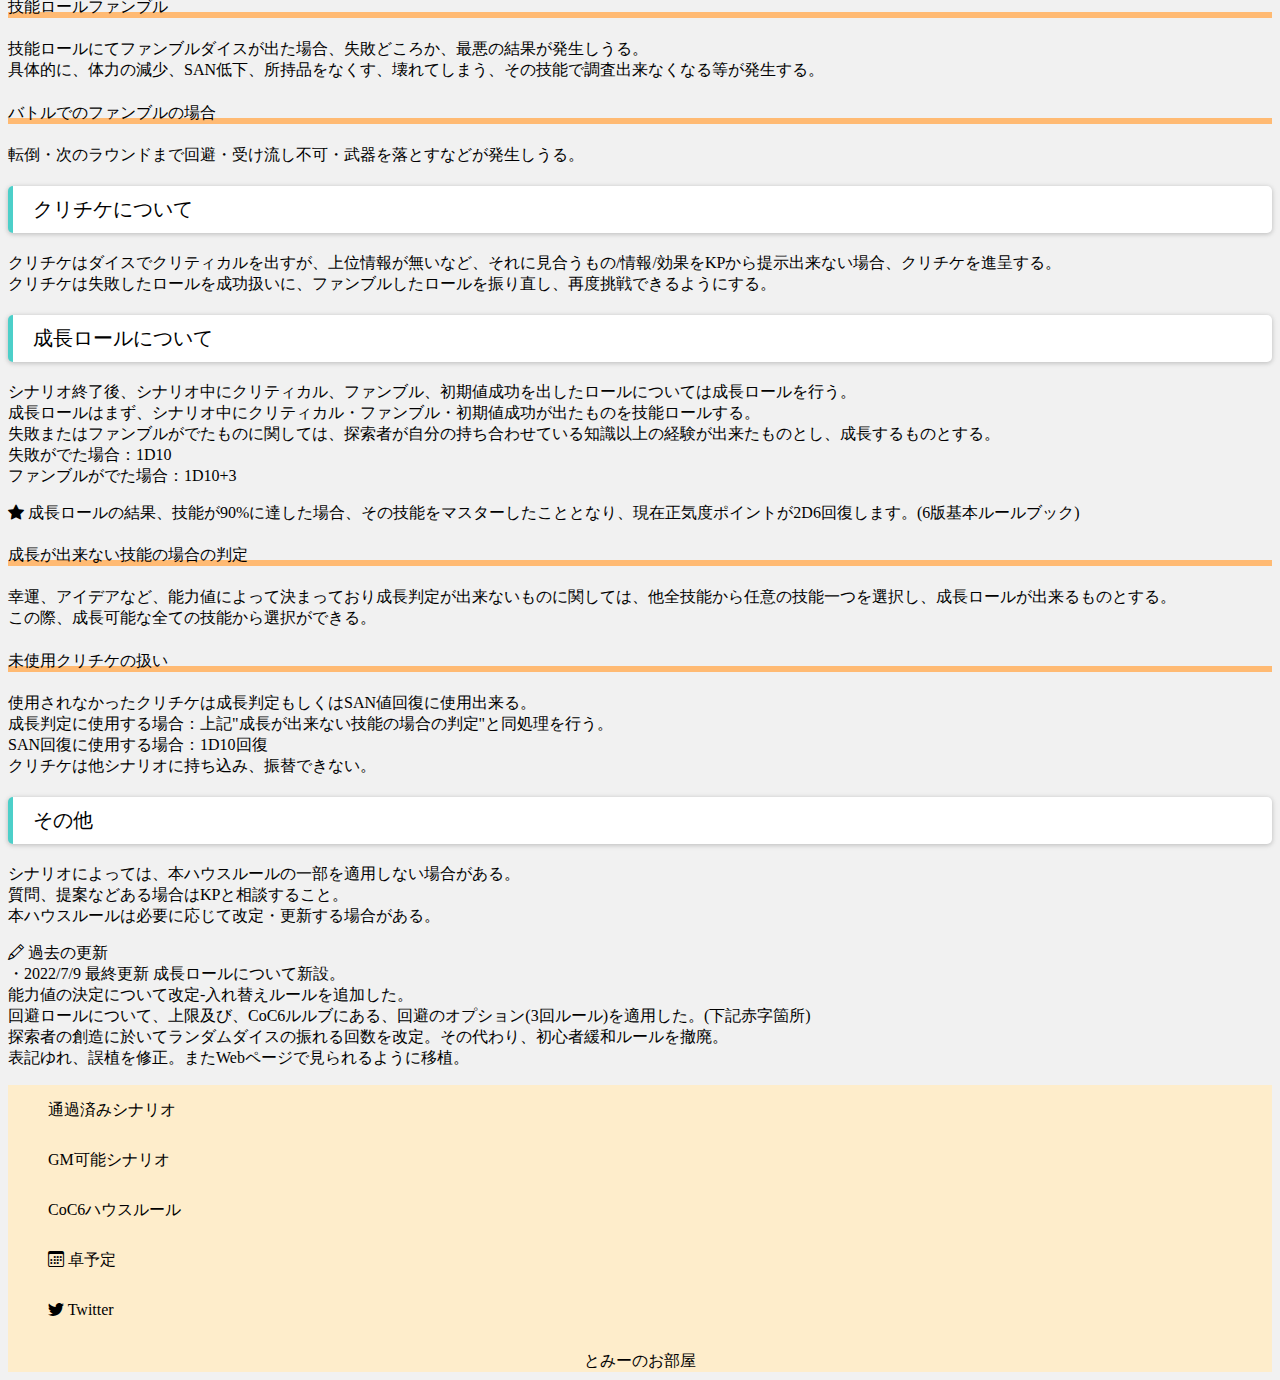
==== commit d28044c1: "コンテンツの追加を行った。" ====
--- a/cochouserule.html
+++ b/cochouserule.html
@@ -24,7 +24,7 @@
         <li><a href="gmlist.html" class="menu-list">GM可能シナリオ</a></li>
         <li><a href="cochouserule.html" class="menu-list">CoC6ハウスルール</a></li>
         <li><a href="https://freecalend.com/open/mem146824_nopopon" class="menu-list"><i class="bi bi-calendar3"></i> 卓予定</a></li>
-        <li><a href="https://twitter.com/tomysan_103" class="menu-list"><i class="bi bi-twitter"></i> Twitter</a></li>
+        <li><a href="https://twitter.com/tomysan_103" class="menu-list"><i class="bi bi-twitter"></i>X (旧Twitter)</a></li>
       </ul>
     </div>
     <div class="dropdown container-fluid header-menu-sp">
@@ -36,7 +36,7 @@
         <li><button class="dropdown-item" type="button"><a href="gmlist.html" class="menu-list">GM可能シナリオ</a></button></li>
         <li><button class="dropdown-item" type="button"><a href="cochouserule.html" class="menu-list">CoC6ハウスルール</a></button></li>
         <li><button class="dropdown-item" type="button"><a href="https://freecalend.com/open/mem146824_nopopon" class="menu-list"><i class="bi bi-calendar3"></i> 卓予定</a></button></li>
-        <li><button class="dropdown-item" type="button"><a href="https://twitter.com/tomysan_103" class="menu-list"><i class="bi bi-twitter"></i> Twitter</a></button></li>
+        <li><button class="dropdown-item" type="button"><a href="https://twitter.com/tomysan_103" class="menu-list"><i class="bi bi-twitter"></i>X (旧Twitter)</a></button></li>
       </ul>
     </div>
   </header>
